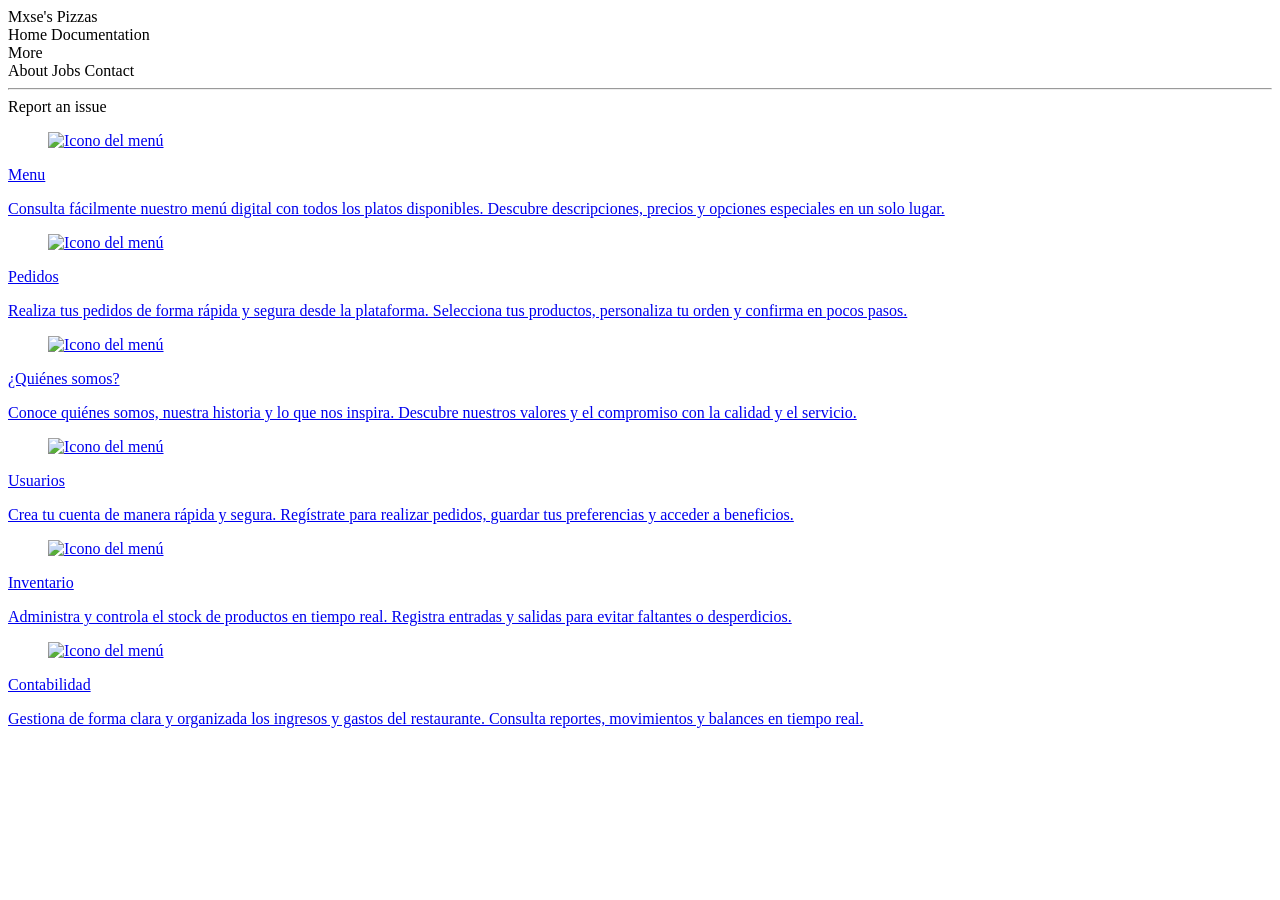
==== Restaurante/index.html @ b0e0ea3c "Restaurante Upload Files :" ====
<!doctype html>
<html lang="en">
<head>
  <meta charset="UTF-8" />
  <meta name="viewport" content="width=device-width, initial-scale=1.0" />
  <link
    rel="stylesheet"
    href="https://cdn.jsdelivr.net/npm/bulma@1.0.4/css/bulma.min.css"
  />
  <title>Restaurante</title>
</head>

<body>

  <nav class="navbar" role="navigation">
    <div class="navbar-brand">
      <a class="navbar-item">Mxse's Pizzas</a>
    </div>

    <div class="navbar-menu">
      <div class="navbar-start">
        <a class="navbar-item">Home</a>
        <a class="navbar-item">Documentation</a>

        <div class="navbar-item has-dropdown is-hoverable">
          <a class="navbar-link">More</a>
          <div class="navbar-dropdown">
            <a class="navbar-item">About</a>
            <a class="navbar-item is-selected">Jobs</a>
            <a class="navbar-item">Contact</a>
            <hr class="navbar-divider" />
            <a class="navbar-item">Report an issue</a>
          </div>
        </div>
      </div>
    </div>
  </nav>

  
  <div class="columns">

    <div class="column">
      <div class="card">
        <a href="Modulos/menu.html">
          <div class="card-content">
            <div class="media">
              <div class="media-left">
                <figure class="image is-128x128">
                  <img src="https://cdn-icons-png.flaticon.com/128/6978/6978255.png" alt="Icono del menú"/>
                </figure>
              </div>
              <div class="media-content">
                <p class="title is-4">Menu</p>
                <p class="subtitle is-6">
                  Consulta fácilmente nuestro menú digital con todos los platos disponibles.
Descubre descripciones, precios y opciones especiales en un solo lugar.
                </p>
              </div>
            </div>
          </div>
        </a>
      </div>
    </div>

 
    <div class="column">
      <div class="card">
        <a href="Modulos/pedidos.html">
          <div class="card-content">
            <div class="media">
              <div class="media-left">
                <figure class="image is-128x128">
                  <img src="https://cdn-icons-png.flaticon.com/128/5643/5643764.png" alt="Icono del menú"/>
                </figure>
              </div>
              <div class="media-content">
                <p class="title is-4">Pedidos</p>
                <p class="subtitle is-6">
                  Realiza tus pedidos de forma rápida y segura desde la plataforma.
Selecciona tus productos, personaliza tu orden y confirma en pocos pasos.
                </p>
              </div>
            </div>
          </div>
        </a>
      </div>
    </div>

  </div>

  <div class="columns">

  
    <div class="column">
      <div class="card">
        <a href="Modulos/quienes_somos.html">
          <div class="card-content">
            <div class="media">
              <div class="media-left">
                <figure class="image is-128x128">
                  <img src="https://cdn-icons-png.flaticon.com/128/684/684908.png" alt="Icono del menú"/>
                </figure>
              </div>
              <div class="media-content">
                <p class="title is-4">¿Quiénes somos?</p>
                <p class="subtitle is-6">
                  Conoce quiénes somos, nuestra historia y lo que nos inspira.
Descubre nuestros valores y el compromiso con la calidad y el servicio.
                </p>
              </div>
            </div>
          </div>
        </a>
      </div>
    </div>

    <div class="column">
      <div class="card">
        <a href="Modulos/usuarios.html">
          <div class="card-content">
            <div class="media">
              <div class="media-left">
                <figure class="image is-128x128">
                  <img src="https://cdn-icons-png.flaticon.com/128/1077/1077012.png" alt="Icono del menú"/>
                </figure>
              </div>
              <div class="media-content">
                <p class="title is-4">Usuarios</p>
                <p class="subtitle is-6">
                  Crea tu cuenta de manera rápida y segura.
Regístrate para realizar pedidos, guardar tus preferencias y acceder a beneficios.
                </p>
              </div>
            </div>
          </div>
        </a>
      </div>
    </div>

  </div>

  <div class="columns">

    <div class="column">
      <div class="card">
        <a href="Modulos/inventario.html">
          <div class="card-content">
            <div class="media">
              <div class="media-left">
                <figure class="image is-128x128">
                  <img src="https://cdn-icons-png.flaticon.com/128/4866/4866986.png" alt="Icono del menú"/>
                </figure>
              </div>
              <div class="media-content">
                <p class="title is-4">Inventario</p>
                <p class="subtitle is-6">
                  Administra y controla el stock de productos en tiempo real.
Registra entradas y salidas para evitar faltantes o desperdicios.
                </p>
              </div>
            </div>
          </div>
        </a>
      </div>
    </div>

    
    <div class="column">
      <div class="card">
        <a href="Modulos/contabilidad.html">
          <div class="card-content">
            <div class="media">
              <div class="media-left">
                <figure class="image is-128x128">
                  <img src="https://cdn-icons-png.flaticon.com/128/1570/1570998.png" alt="Icono del menú"/>
                </figure>
              </div>
              <div class="media-content">
                <p class="title is-4">Contabilidad</p>
                <p class="subtitle is-6">
                  Gestiona de forma clara y organizada los ingresos y gastos del restaurante.
Consulta reportes, movimientos y balances en tiempo real.
                </p>
              </div>
            </div>
          </div>
        </a>
      </div>
    </div>

  </div>

</body>
</html>
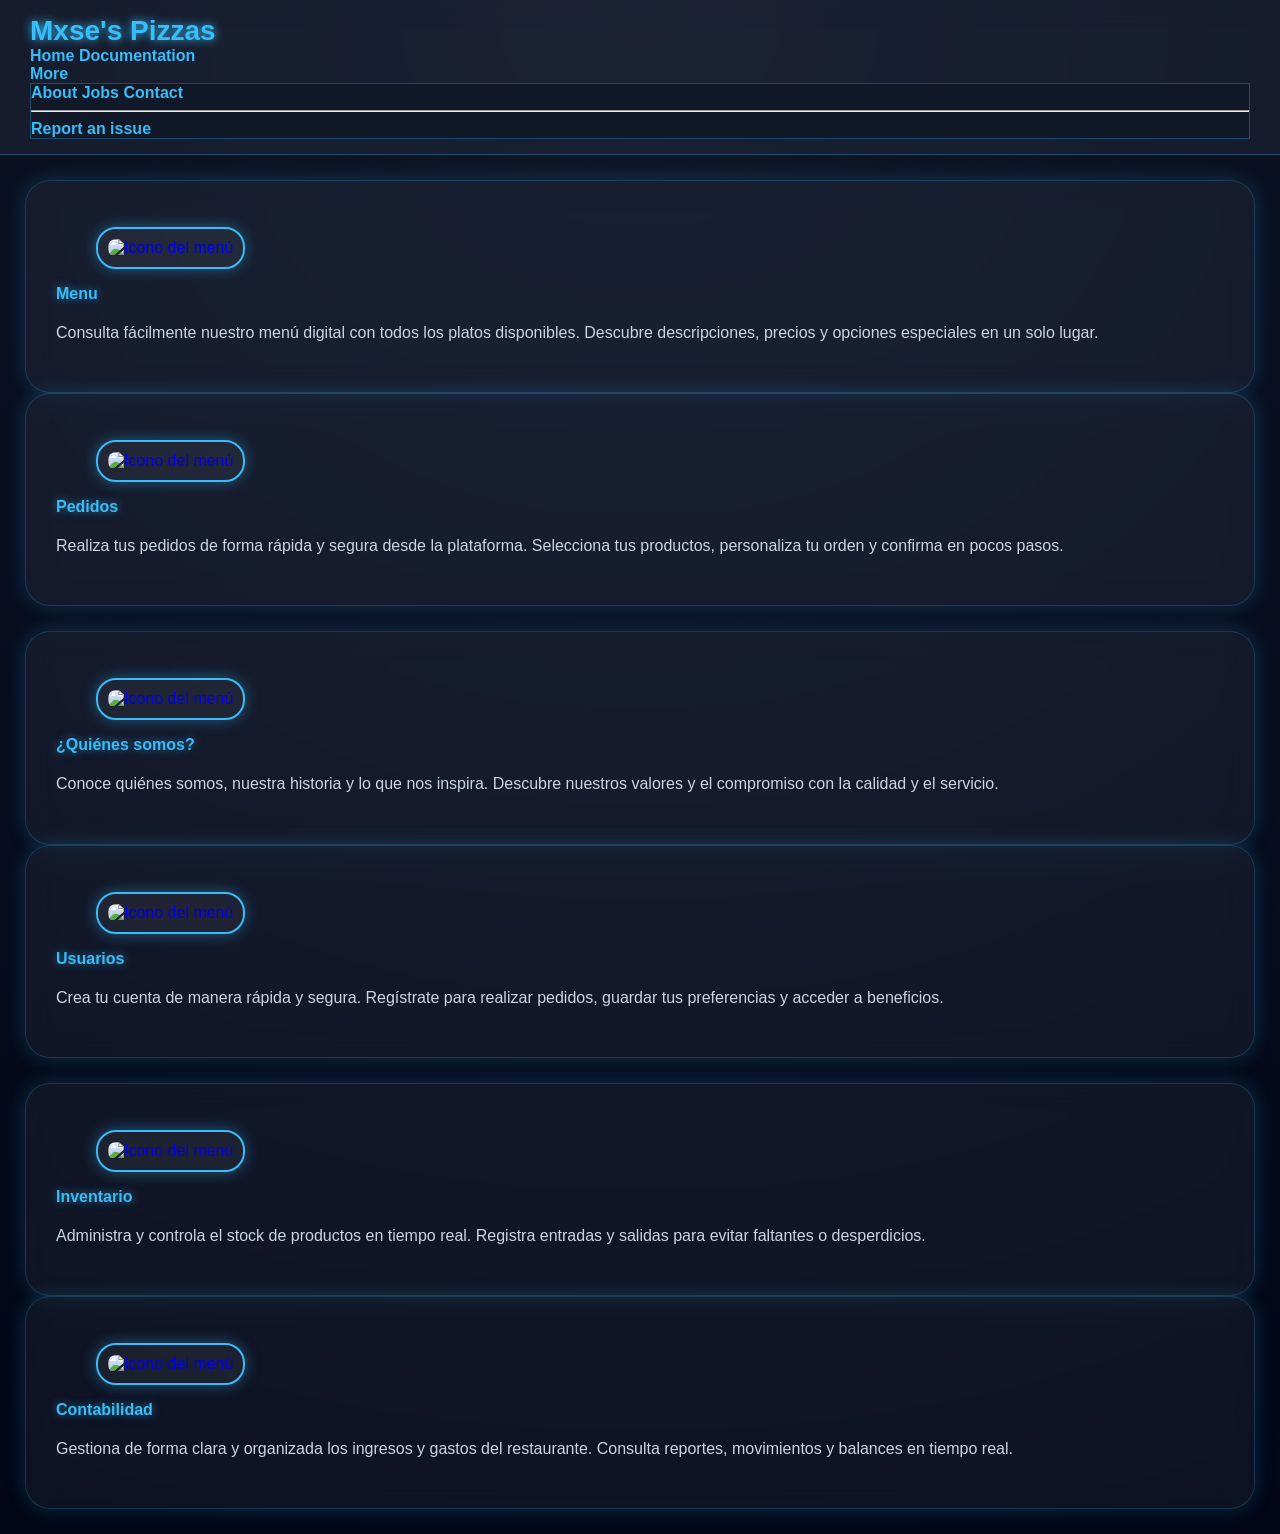
==== commit 97f016e9: "modify_module_pedidos : Add inputs and style,In all the modules a button was added to return to the " ====
--- a/Restaurante/index.html
+++ b/Restaurante/index.html
@@ -7,6 +7,7 @@
     rel="stylesheet"
     href="https://cdn.jsdelivr.net/npm/bulma@1.0.4/css/bulma.min.css"
   />
+  <link rel="stylesheet" href="index.css">
   <title>Restaurante</title>
 </head>
 
--- a/Restaurante/index.css
+++ b/Restaurante/index.css
@@ -0,0 +1,212 @@
+html, body{
+
+    margin: 0;
+
+    padding: 0;
+
+    min-height: 100vh;
+
+    font-family: 'Segoe UI', sans-serif;
+
+    background: radial-gradient(circle at top, #0f172a, #020617);
+
+    color: white;
+}
+
+/* NAVBAR */
+
+.navbar{
+
+    background: rgba(255,255,255,0.05) !important;
+
+    backdrop-filter: blur(15px);
+
+    border-bottom: 1px solid rgba(56,189,248,0.3);
+
+    padding: 15px 30px;
+}
+
+/* TITULO */
+
+.navbar-item{
+
+    color: #38bdf8 !important;
+
+    font-weight: bold;
+
+    transition: 0.3s;
+}
+
+.navbar-brand .navbar-item{
+
+    font-size: 28px;
+
+    text-shadow: 0px 0px 10px #38bdf8;
+}
+
+/* HOVER NAVBAR */
+
+.navbar-item:hover{
+
+    background: transparent !important;
+
+    color: #67e8f9 !important;
+
+    text-shadow: 0px 0px 10px #38bdf8;
+}
+
+/* DROPDOWN */
+
+.navbar-dropdown{
+
+    background: #111827 !important;
+
+    border: 1px solid rgba(56,189,248,0.3);
+}
+
+.navbar-divider{
+
+    background: rgba(56,189,248,0.2);
+}
+
+/* COLUMNAS */
+
+.columns{
+
+    margin: 25px;
+}
+
+/* TARJETAS */
+
+.card{
+
+    background: rgba(255,255,255,0.05) !important;
+
+    backdrop-filter: blur(15px);
+
+    border-radius: 25px;
+
+    border: 1px solid rgba(56,189,248,0.2);
+
+    transition: 0.4s;
+
+    height: 100%;
+
+    box-shadow: 0px 0px 20px rgba(56,189,248,0.2);
+}
+
+/* HOVER TARJETA */
+
+.card:hover{
+
+    transform: translateY(-8px) scale(1.02);
+
+    box-shadow: 0px 0px 30px rgba(56,189,248,0.6);
+}
+
+/* LINKS */
+
+.card a{
+
+    text-decoration: none;
+}
+
+/* CONTENIDO */
+
+.card-content{
+
+    padding: 30px;
+}
+
+/* IMAGENES */
+
+.image img{
+
+    border-radius: 20px;
+
+    border: 2px solid #38bdf8;
+
+    padding: 10px;
+
+    background: rgba(255,255,255,0.05);
+
+    box-shadow: 0px 0px 15px rgba(56,189,248,0.4);
+
+    transition: 0.3s;
+}
+
+.card:hover .image img{
+
+    transform: scale(1.05);
+}
+
+/* TITULOS */
+
+.title{
+
+    color: #38bdf8 !important;
+
+    text-shadow: 0px 0px 10px rgba(56,189,248,0.6);
+
+    font-weight: bold;
+}
+
+/* TEXTO */
+
+.subtitle{
+
+    color: #cbd5e1 !important;
+
+    line-height: 1.7;
+
+    margin-top: 15px;
+}
+
+/* MEDIA */
+
+.media{
+
+    align-items: center;
+}
+
+/* RESPONSIVE */
+
+@media screen and (max-width: 768px){
+
+    .columns{
+
+        margin: 10px;
+    }
+
+    .navbar{
+
+        padding: 10px;
+    }
+
+    .navbar-brand .navbar-item{
+
+        font-size: 22px;
+    }
+
+    .card-content{
+
+        padding: 20px;
+    }
+
+    .media{
+
+        flex-direction: column;
+
+        text-align: center;
+    }
+
+    .media-left{
+
+        margin-bottom: 20px;
+    }
+
+    .image.is-128x128{
+
+        margin: auto;
+    }
+}
